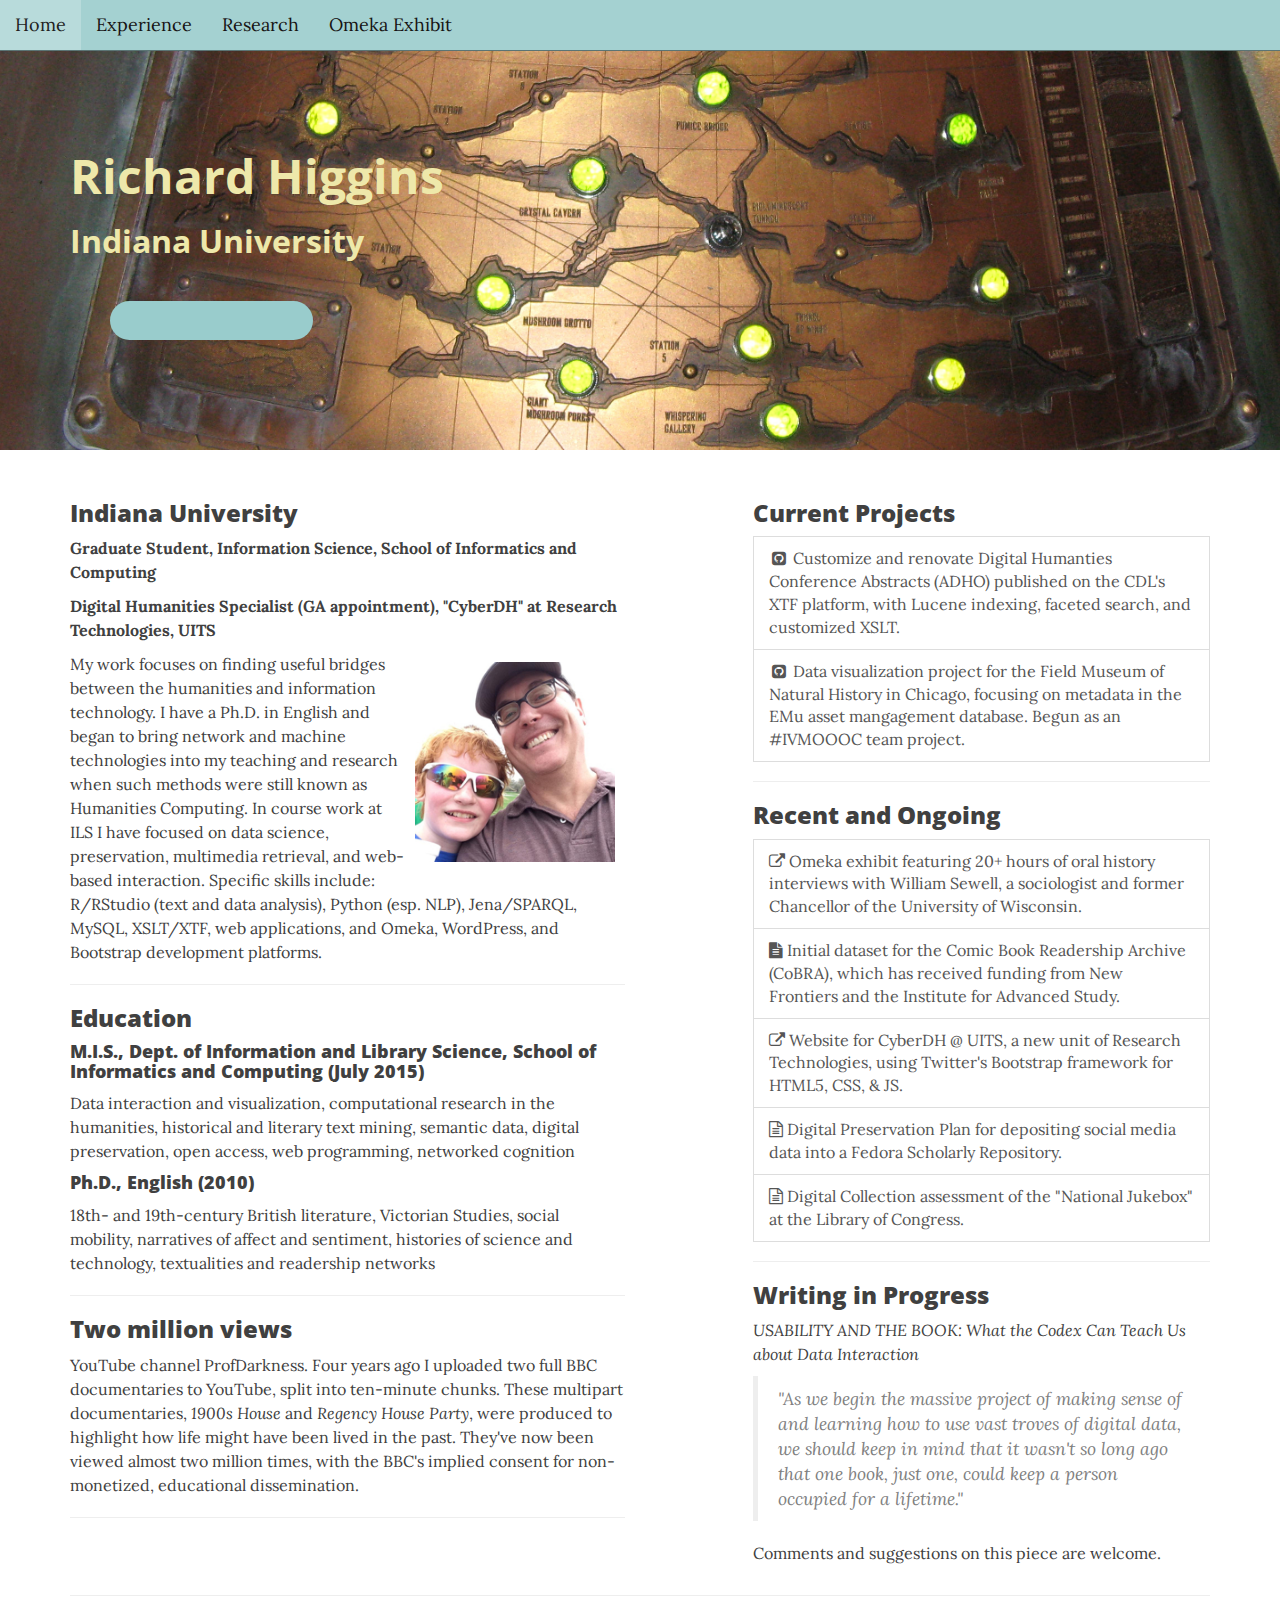
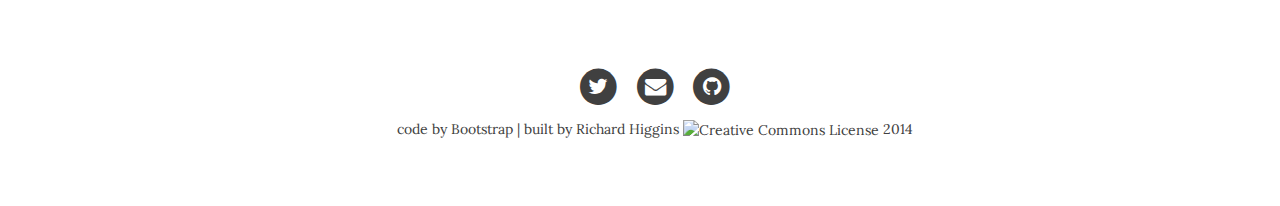
==== index.html @ de505c70 "commit" ====
<!DOCTYPE html>
<html lang="en">

<head>
<meta charset="utf-8">
<meta http-equiv="X-UA-Compatible" content="IE=edge">
<meta name="viewport" content="width=device-width, initial-scale=1">
<meta name="description" content="Data visualization and interaction, text analysis, curation, project management.">
    <meta name="author" content="Richard Higgins, Ph.D.">
    <link rel="shortcut icon" href="img/favicon.ico" type="image/x-icon" />

    <title>Richard Higgins, Ph.D.</title>

<!-- Bootstrap CSS -->
<link href="css/bootstrap.css" rel="stylesheet">

<!-- Custom CSS -->
<link href="css/custom.css" rel="stylesheet">


<!-- Custom Fonts -->
<link href="http://maxcdn.bootstrapcdn.com/font-awesome/4.1.0/css/font-awesome.min.css"
rel="stylesheet" type="text/css">

<link href='http://fonts.googleapis.com/css?family=Lora:400,700,400italic,700italic'
rel='stylesheet' type='text/css'>

<link
href='http://fonts.googleapis.com/css?family=Open+Sans:300italic,400italic,600italic,
700italic,800italic,400,300,600,700,800' rel='stylesheet' type='text/css'>


<!-- HTML5 Shim and Respond.js IE8 support of HTML5 elements and media queries -->
<!-- WARNING: Respond.js doesn't work if you view the page via file:// -->
<!--[if lt IE 9]>
<script src="https://oss.maxcdn.com/libs/html5shiv/3.7.0/html5shiv.js"></script>
<script src="https://oss.maxcdn.com/libs/respond.js/1.4.2/respond.min.js"></script>
<![endif]-->
</head>

<body>
<!-- Navigation -->
<nav id="autocollapse" class="navbar navbar-default navbar-center navbar-fixed-top"" role="navigation">
  <!-- Brand and toggle get grouped for better mobile display -->
  <div class="navbar-header">
    <button type="button" class="navbar-toggle" data-toggle="collapse" data-target="#bs-example-navbar-collapse-1">
      <span class="sr-only">Toggle navigation</span>
      <span class="icon-bar"></span>
      <span class="icon-bar"></span>
      <span class="icon-bar"></span>
    </button>
  </div>

  <!-- Collect the nav links, forms, and other content for toggling -->
  <div class="collapse navbar-collapse" id="bs-example-navbar-collapse-1">
    <ul class="nav navbar-nav">
    <li class="active"><a href="index.html">Home</a></li>
<!--    <li><a href="projects.html">Projects</a></li> 
    <li><a href="skills.html">Skills</a></li> -->
    <li><a href="experience.html">Experience</a></li>
    <li><a href="research.html">Research</a></li>
    <li><a href="http://rshiggins.net/omeka" target="_blank">Omeka Exhibit</a></li></ul>
  </div><!-- /.navbar-collapse -->
</nav>

<!-- Page Header --> 
<div class="jumbotron">
	<div class="container">
        <h1>Richard Higgins</h1>
        <h2>Indiana University</h2>  
  <p><a class="btn-primary btn-primary btn-xs" href="Higgins_CV.pdf" role="button">Curriculum Vitae &raquo;</a></p>    
</div>
</div>

<!-- Main content -->
<div class="container">
<div class="row">
<div class="col-lg-6 col-md-7">
<h3>Indiana University</h3>
<p><strong>Graduate Student, Information Science, School of Informatics and Computing</p><p>Digital Humanities Specialist (GA appointment), "CyberDH" at Research Technologies, UITS</strong></p>
  <div class="visible-lg-block visible-md-block">
<img src="images/me-child-220.jpg" width="220" height="220" padding="5px" alt="self portrait" class="img-rounded pull-right">
</div>
<p>My work focuses on finding useful bridges between the humanities and information technology. I have a Ph.D. in English and began to bring network and machine technologies into my teaching and research when such methods were still known as Humanities Computing. In course work at ILS I have focused on data science, preservation, multimedia retrieval, and web-based interaction. Specific skills include: R/RStudio (text and data analysis), Python (esp. NLP), Jena/SPARQL, MySQL, XSLT/XTF, web applications, and Omeka, WordPress, and Bootstrap development platforms.</p>
<hr>

<h3>Education</h3>
 <h4>M.I.S., <a href="http://www.ils.indiana.edu" target="_blank">Dept. of Information and Library Science,</a> <a href="http://www.soic.indiana.edu" target="_blank">School of Informatics and Computing</a> (July 2015)</h4><p>Data interaction and visualization, computational research in the humanities, historical and literary text mining, semantic data, digital preservation, open access, web programming, networked cognition</p>
<h4><a href="http://www.indiana.edu/~engweb" target="_blank">Ph.D., English (2010)</a></h4>
<p>18th- and 19th-century British literature,<a href="http://www.indiana.edu/~victstu/" target="_blank"> Victorian Studies</a>, social mobility, narratives of affect and sentiment, histories of science and technology, textualities and readership networks</p>
<hr>
<h3><a href="https://www.youtube.com/user/affectiveideologeme/" target="_blank">Two million views</a></h3>
<p>YouTube channel ProfDarkness. Four years ago I uploaded two full BBC documentaries to YouTube, split into ten-minute chunks. These multipart documentaries, <em>1900s House</em> and <em>Regency House Party</em>, were produced to highlight how life might have been lived in the past. They've now been viewed almost two million times, with the BBC's implied consent for non-monetized, educational dissemination.</p> 
<hr>
</div>

<div class="col-lg-5 col-lg-offset-1 col-md-4 col-md-offset-1">
<h3>Current Projects</h3> 
<a class="list-group-item" href="https://github.com/rshiggin/DH-Abstracts" target="_blank"><i class="fa fa-github-square fa-fw"></i> Customize and renovate Digital Humanties Conference Abstracts (ADHO) published on the CDL's XTF platform, with Lucene indexing, faceted search, and customized XSLT.</a>
<a class="list-group-item" href="https://github.com/rshiggin/IVMOOC2015-FMNH" target="_blank"><i class="fa fa-github-square fa-fw"></i> Data visualization project for the Field Museum of Natural History in Chicago, focusing on metadata in the EMu asset mangagement database. Begun as an #IVMOOOC team project.</a>

<hr>
<h3>Recent and Ongoing</h3>
<a class="list-group-item" href="/omeka" target="_blank"><i class="fa fa-external-link"></i>  Omeka exhibit featuring 20+ hours of oral history interviews with William Sewell, a sociologist and former Chancellor of the University of Wisconsin.</a>
<a class="list-group-item" href="http://www.idsnews.com/article/2015/02/comic-book-readership-archive-awarded-two-iu-grants" target="_blank"><i class="fa fa-file-text"></i>  Initial dataset for the Comic Book Readership Archive (CoBRA), which has received funding from New Frontiers and the Institute for Advanced Study.</a>
<a class="list-group-item" href="http://www.indiana.edu/~cyberdh" target="_blank"><i class="fa fa-external-link"></i>  Website for CyberDH @ UITS, a new unit of Research Technologies, using Twitter's Bootstrap framework for HTML5, CSS, & JS.
<a class="list-group-item" href="DataCurationPlan.pdf"><i class="fa fa-file-text-o"></i>  Digital Preservation Plan for depositing social media data into a Fedora Scholarly Repository.</a>
<a class="list-group-item" href="http://www.rshiggins.net/Z652/DLReview.html" target="_blank"><i class="fa fa-file-text-o"></i>  Digital Collection assessment of the "National Jukebox" at the Library of Congress.</a>

<hr>
  
<h3><a href="Higgins_Usability_Book.pdf" target="_blank">Writing in Progress</a></h3>
  <p><i>USABILITY AND THE BOOK: What the Codex Can Teach Us about Data Interaction
<blockquote>"As we begin the massive project of making sense of and learning how to use vast troves of digital data, we should keep in mind that it wasn't so long ago that one book, just one, could keep a person occupied for a lifetime."</i></blockquote></p>
  <p><a href="Higgins_Usability_Book.pdf" target="_blank">Comments and suggestions on this piece are welcome.</a></p>
</div>

</div>
<hr>
 
<!-- Footer -->
<footer>
  <div class="container">
    <div class="row">
      <div class="col-lg-8 col-lg-offset-2 col-md-10 col-md-offset-1">
        <ul class="list-inline text-center">
          <li><a href="https://twitter.com/richardshiggins" target="_blank"><span class="fa-stack fa-lg">
          <i class="fa fa-circle fa-stack-2x"></i>
          <i class="fa fa-twitter fa-stack-1x fa-inverse"></i>
          </span></a>
          </li>

          <li><a href="mailto:rshiggin@indiana.edu"><span class="fa-stack fa-lg">
          <i class="fa fa-circle fa-stack-2x"></i>
          <i class="fa fa-envelope fa-stack-1x fa-inverse"></i>
          </span></a>
          </li>

          <li><a href="https://github.com/rshiggin/" target="_blank"><span class="fa-stack fa-lg">
          <i class="fa fa-circle fa-stack-2x"></i>
          <i class="fa fa-github fa-stack-1x fa-inverse"></i>
          </span></a>
          </li>
        </ul>

    <p class="copyright">code by <a href="http://getbootstrap.com">Bootstrap</a> | built by <a href="mailto:rshiggin@indiana.edu">Richard Higgins</a> <a rel="license" href="http://creativecommons.org/licenses/by-nc-sa/4.0/"><img alt="Creative Commons License" style="border-width:0" src="https://i.creativecommons.org/l/by-nc-sa/4.0/80x15.png"/></a> 2014</p> 
    </div>
  </div>
</div>
</footer>


<!-- Banner image CC license http://www.flickr.com/photos/davecobb/2077221489 -->

<!-- The MIT License (MIT) Copyright (c) 2014 <designed by Richard Higgins/code by Bootstrap> -->

<!-- Bootstrap core JavaScript
================================================== -->

<!-- jQuery Version 1.11.0 -->
<script src="js/jquery.js"></script>

<!-- Custom Theme JavaScript -->
<script src="js/custom.js"></script>

<!-- Bootstrap Core JavaScript -->
<script src="js/bootstrap.js"></script>

<!-- Start of StatCounter Code for Default Guide -->
<script type="text/javascript">
var sc_project=10419536; 
var sc_invisible=1; 
var sc_security="8c7a8be5"; 
var scJsHost = (("https:" == document.location.protocol) ?
"https://secure." : "http://www.");
document.write("<sc"+"ript type='text/javascript' src='" +
scJsHost+
"statcounter.com/counter/counter.js'></"+"script>");
</script>
<noscript><div class="statcounter"><a title="web analytics"
href="http://statcounter.com/" target="_blank"><img
class="statcounter"
src="http://c.statcounter.com/10419536/0/8c7a8be5/1/"
alt="web analytics"></a></div></noscript>
<!-- End of StatCounter Code for Default Guide -->

  </body>
</html>
---- css/custom.css ----
body {
  font-family: 'Lora', 'Times New Roman', serif;
  font-size: 16px;
  color: #404040;
}
p {
  line-height: 1.5;
  margin: 10px 0;
}
p a {
  text-decoration: auto;
}
h1,
h2,
h3,
h4,
h5,
h6 {
  font-family: 'Open Sans', 'Helvetica Neue', Helvetica, Arial, sans-serif;
  font-weight: 800;
}
a {
  color: #404040;
}
a:hover,
a:focus {
  color: #0085a1;
}
a img:hover,
a img:focus {
  cursor: zoom-in;
}
blockquote {
  color: #808080;
  font-style: italic;
}
hr.small {
  max-width: 100px;
  margin: 15px auto;
  border-width: 4px;
  border-color: white;
}

.navbar-custom {
  position: absolute;
  top: 0;
  left: 0;
  width: 100%;
  z-index: 3;
  font-family: 'Open Sans', 'Helvetica Neue', Helvetica, Arial, sans-serif;
}
.navbar-custom .navbar-brand {
  font-weight: 800;
}
.navbar-custom .nav li a {
  text-transform: uppercase;
  font-size: 12px;
  font-weight: 800;
  letter-spacing: 1px;
}
@media only screen and (min-width: 768px) {
  .navbar-custom {
    background: transparent;
    border-bottom: 1px solid transparent;
  }
  .navbar-custom .navbar-brand {
    color: white;
    padding: 20px;
  }
  .navbar-custom .navbar-brand:hover,
  .navbar-custom .navbar-brand:focus {
    color: rgba(255, 255, 255, 0.8);
  }
  .navbar-custom .nav li a {
    color: white;
    padding: 20px;
  }
  .navbar-custom .nav li a:hover,
  .navbar-custom .nav li a:focus {
    color: rgba(255, 255, 255, 0.8);
  }
}
@media only screen and (min-width: 1170px) {
  .navbar-custom {
    -webkit-transition: background-color 0.3s;
    -moz-transition: background-color 0.3s;
    transition: background-color 0.3s;
    /* Force Hardware Acceleration in WebKit */
    -webkit-transform: translate3d(0, 0, 0);
    -moz-transform: translate3d(0, 0, 0);
    -ms-transform: translate3d(0, 0, 0);
    -o-transform: translate3d(0, 0, 0);
    transform: translate3d(0, 0, 0);
    -webkit-backface-visibility: hidden;
    backface-visibility: hidden;
  }
  .navbar-custom.is-fixed {
    /* when the user scrolls down, we hide the header right above the viewport */
    position: fixed;
    top: -61px;
    background-color: rgba(255, 255, 255, 0.9);
    border-bottom: 1px solid #f2f2f2;
    -webkit-transition: -webkit-transform 0.3s;
    -moz-transition: -moz-transform 0.3s;
    transition: transform 0.3s;
  }
  .navbar-custom.is-fixed .navbar-brand {
    color: #404040;
  }
  .navbar-custom.is-fixed .navbar-brand:hover,
  .navbar-custom.is-fixed .navbar-brand:focus {
    color: #0085a1;
  }
  .navbar-custom.is-fixed .nav li a {
    color: #404040;
  }
  .navbar-custom.is-fixed .nav li a:hover,
  .navbar-custom.is-fixed .nav li a:focus {
    color: #0085a1;
  }
  .navbar-custom.is-visible {
    /* if the user changes the scrolling direction, we show the header */
    -webkit-transform: translate3d(0, 100%, 0);
    -moz-transform: translate3d(0, 100%, 0);
    -ms-transform: translate3d(0, 100%, 0);
    -o-transform: translate3d(0, 100%, 0);
    transform: translate3d(0, 100%, 0);
  }
}
.jumbotron {
  min-height: 400px;
  margin-top: 50px;
  margin-bottom: 30px;
  background-image: url(../img/nemo1.jpg);
  background-position: 0% 25%;
  background-size: cover;
  background-repeat: no-repeat;
}
.jumbotron h1 {
  color: #eee8aa;
  font-size: 48px;
  font-weight: bold;
}
.jumbotron h2 {
  color: #eee8aa;
  font-size: 32px;
  font-weight: bold;
  padding-bottom: 40px;
}
.intro-header {
  background-color: #808080;
  background: no-repeat center center;
  background-attachment: scroll;
  -webkit-background-size: cover;
  -moz-background-size: cover;
  background-size: cover;
  -o-background-size: cover;
  margin-bottom: 50px;
}
.intro-header .site-heading,
.intro-header .post-heading,
.intro-header .page-heading {
  padding: 100px 0 50px;
  color: white;
}
@media only screen and (min-width: 768px) {
  .intro-header .site-heading,
  .intro-header .post-heading,
  .intro-header .page-heading {
    padding: 150px 0;
  }
}
.intro-header .site-heading,
.intro-header .page-heading {
  text-align: center;
}
.intro-header .site-heading h1,
.intro-header .page-heading h1 {
  margin-top: 0;
  font-size: 50px;
}
.intro-header .site-heading .subheading,
.intro-header .page-heading .subheading {
  font-size: 24px;
  line-height: 1.1,
			display: block;
  font-family: 'Open Sans', 'Helvetica Neue', Helvetica, Arial, sans-serif;
  font-weight: 300;
  margin: 10px 0 0;
}
@media only screen and (min-width: 768px) {
  .intro-header .site-heading h1,
  .intro-header .page-heading h1 {
    font-size: 80px;
  }
}
.intro-header .post-heading h1 {
  font-size: 35px;
}
.intro-header .post-heading .subheading,
.intro-header .post-heading .meta {
  line-height: 1.1;
  display: block;
}
.intro-header .post-heading .subheading {
  font-family: 'Open Sans', 'Helvetica Neue', Helvetica, Arial, sans-serif;
  font-size: 24px;
  margin: 10px 0 30px;
  font-weight: 600;
}
.intro-header .post-heading .meta {
  font-family: 'Lora', 'Times New Roman', serif;
  font-style: italic;
  font-weight: 300;
  font-size: 20px;
}
.intro-header .post-heading .meta a {
  color: white;
}
@media only screen and (min-width: 768px) {
  .intro-header .post-heading h1 {
    font-size: 55px;
  }
  .intro-header .post-heading .subheading {
    font-size: 30px;
  }
}
.post-preview > a {
  color: #404040;
}
.post-preview > a:hover,
.post-preview > a:focus {
  text-decoration: none;
  color: #0085a1;
}
.post-preview > a > .post-title {
  font-size: 30px;
  margin-top: 30px;
  margin-bottom: 10px;
}
.post-preview > a > .post-subtitle {
  margin: 0;
  font-weight: 300;
  margin-bottom: 10px;
}
.post-preview > .post-meta {
  color: #808080;
  font-size: 18px;
  font-style: italic;
  margin-top: 0;
}
.post-preview > .post-meta > a {
  text-decoration: none;
  color: #404040;
}
.post-preview > .post-meta > a:hover,
.post-preview > .post-meta > a:focus {
  color: #0085a1;
  text-decoration: underline;
}
@media only screen and (min-width: 768px) {
  .post-preview > a > .post-title {
    font-size: 36px;
  }
}
.section-heading {
  font-size: 36px;
  margin-top: 60px;
  font-weight: 700;
}
.caption {
  text-align: center;
  font-size: 14px;
  padding: 10px;
  font-style: italic;
  margin: 0;
  display: block;
  border-bottom-right-radius: 5px;
  border-bottom-left-radius: 5px;
}
footer {
  padding: 50px 0 65px;
}
footer .list-inline {
  margin: 0;
  padding: 0;
}
footer .copyright {
  font-size: 14px;
  text-align: center;
  margin-bottom: 0;
}
.floating-label-form-group {
  font-size: 14px;
  position: relative;
  margin-bottom: 0;
  padding-bottom: 0.5em;
  border-bottom: 1px solid #eeeeee;
}
.floating-label-form-group input,
.floating-label-form-group textarea {
  z-index: 1;
  position: relative;
  padding-right: 0;
  padding-left: 0;
  border: none;
  border-radius: 0;
  font-size: 1.5em;
  background: none;
  box-shadow: none !important;
  resize: none;
}
.floating-label-form-group label {
  display: block;
  z-index: 0;
  position: relative;
  top: 2em;
  margin: 0;
  font-size: 0.85em;
  line-height: 1.764705882em;
  vertical-align: middle;
  vertical-align: baseline;
  opacity: 0;
  -webkit-transition: top 0.3s ease,opacity 0.3s ease;
  -moz-transition: top 0.3s ease,opacity 0.3s ease;
  -ms-transition: top 0.3s ease,opacity 0.3s ease;
  transition: top 0.3s ease,opacity 0.3s ease;
}
.floating-label-form-group::not(:first-child) {
  padding-left: 14px;
  border-left: 1px solid #eeeeee;
}
.floating-label-form-group-with-value label {
  top: 0;
  opacity: 1;
}
.floating-label-form-group-with-focus label {
  color: #0085a1;
}
form .row:first-child .floating-label-form-group {
  border-top: 1px solid #eeeeee;
}
.btn-primary {
  font-family: 'Open Sans', 'Helvetica Neue', Helvetica, Arial, sans-serif;
  text-transform: uppercase;
  color: #0000;
  margin-left: 40px;
  font-size: 14px;
  font-weight: 800;
  letter-spacing: 1px;
  padding: 10px 15px;
  background-color: #99CCCC;
  border-radius: 40px;
}
.btn-primary:hover,
.btn-primary:focus {
  background-color: #99CCCC;
  border: 1px solid #99CCCC;
  color: #00000;
}
.btn-primary .pager {
  margin: 20px 0 0;
}
.btn-primary .pager li > a,
.btn-primary .pager li > span {
  font-family: 'Open Sans', 'Helvetica Neue', Helvetica, Arial, sans-serif;
  text-transform: uppercase;
  font-size: 14px;
  font-weight: 800;
  letter-spacing: 1px;
  padding: 15px 25px;
  background-color: white;
  border-radius: 0;
}
.btn-primary .pager li > a:hover,
.btn-primary .pager li > a:focus {
  color: white;
  background-color: #0085a1;
  border: 1px solid #0085a1;
}
.btn-primary .pager .disabled > a,
.btn-primary .pager .disabled > a:hover,
.btn-primary .pager .disabled > a:focus,
.btn-primary .pager .disabled > span {
  color: #808080;
  background-color: #404040;
  cursor: not-allowed;
}
.btn-primary ::-moz-selection {
  color: white;
  text-shadow: none;
  background: #0085a1;
}
.btn-primary ::selection {
  color: white;
  text-shadow: none;
  background: #0085a1;
}
.btn-primary img::selection {
  color: white;
  background: transparent;
}
.btn-primary img::-moz-selection {
  color: white;
  background: transparent;
}
.btn-primary body {
  webkit-tap-highlight-color: #0085a1;
}
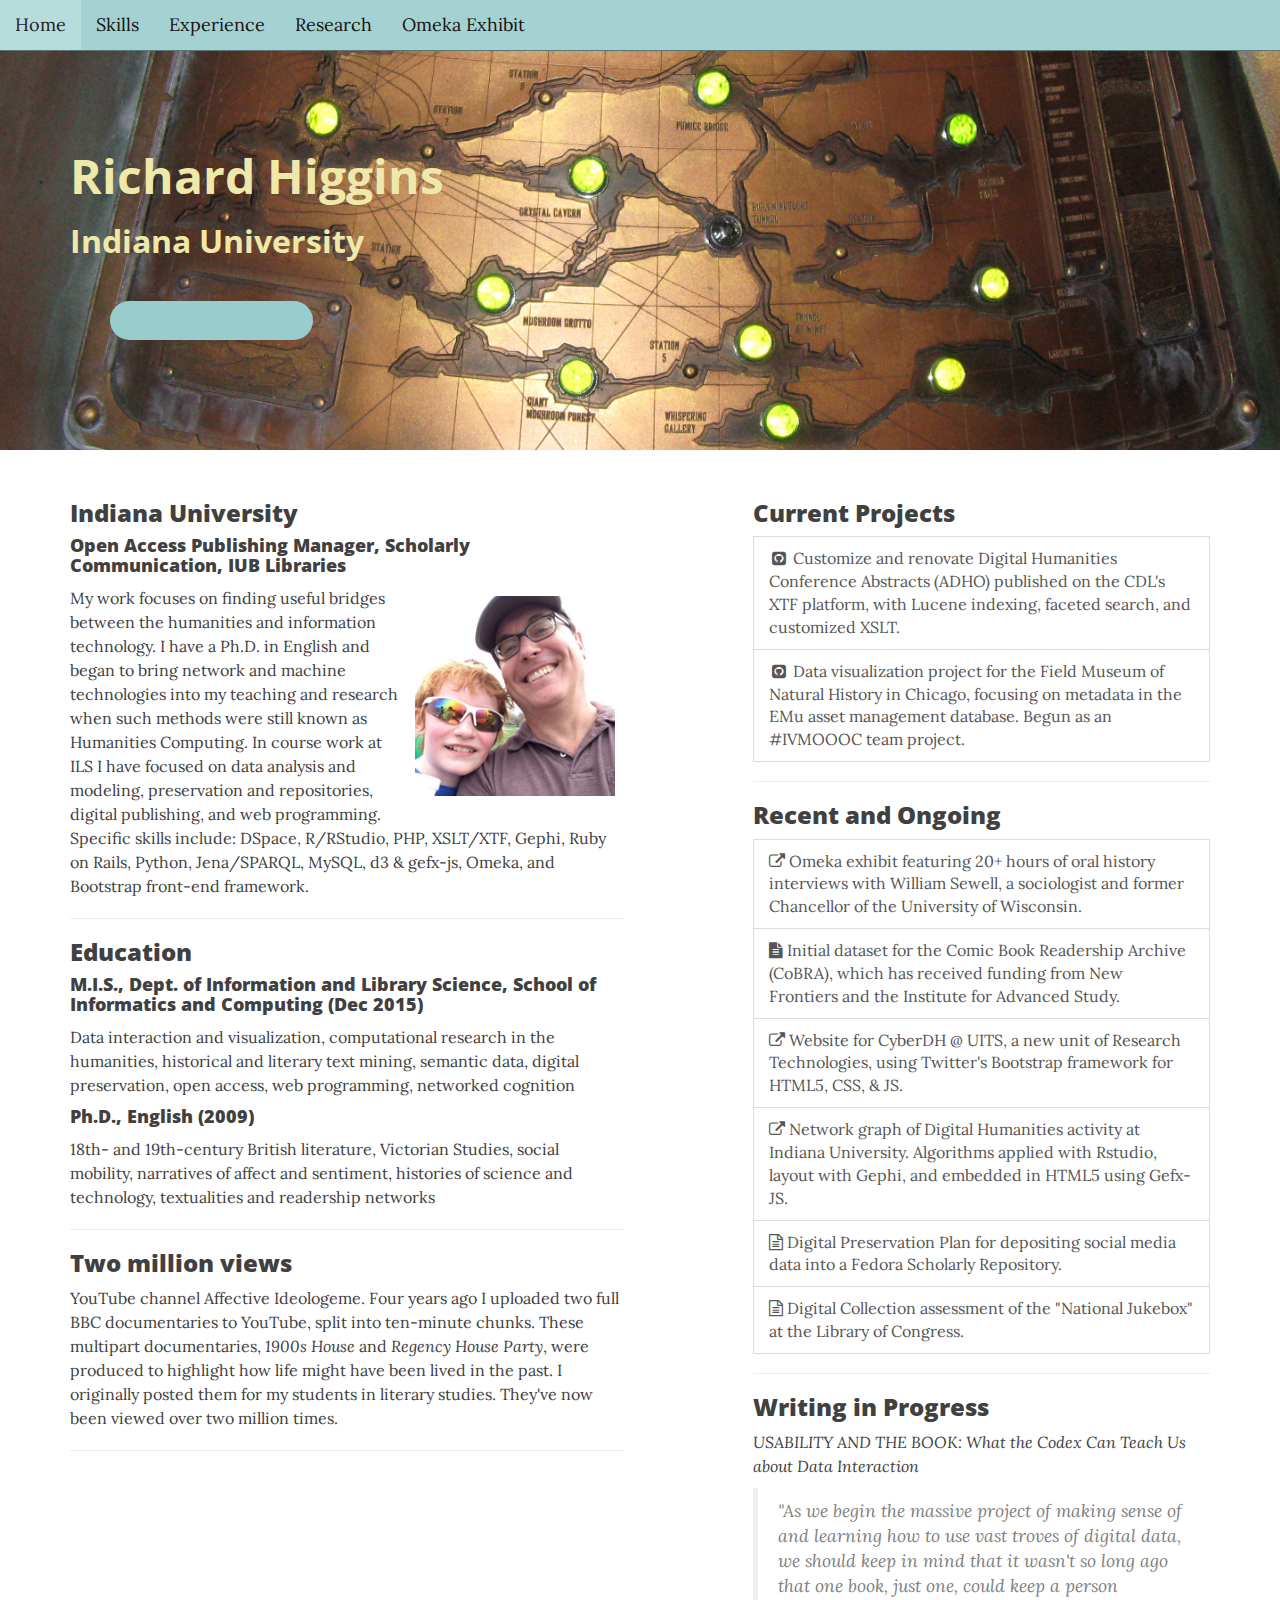
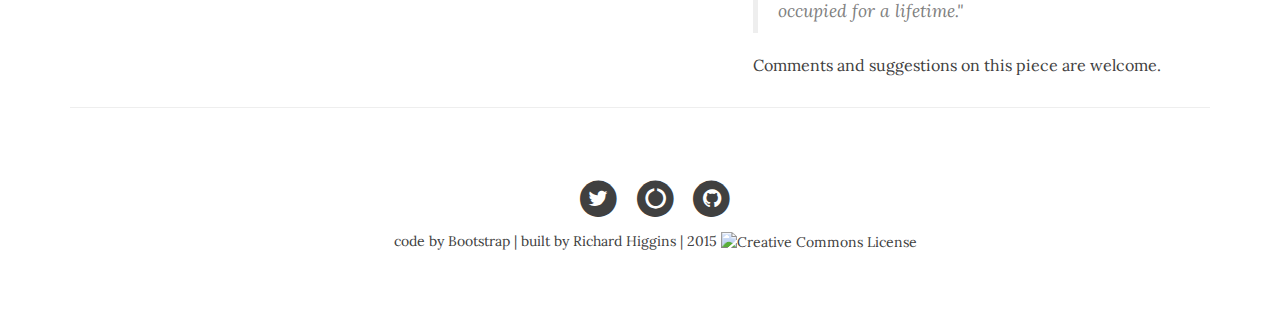
==== commit e90588a7: "update status/analytics" ====
--- a/index.html
+++ b/index.html
@@ -19,7 +19,7 @@
 
 
 <!-- Custom Fonts -->
-<link href="http://maxcdn.bootstrapcdn.com/font-awesome/4.1.0/css/font-awesome.min.css"
+<link href="//maxcdn.bootstrapcdn.com/font-awesome/4.3.0/css/font-awesome.min.css"
 rel="stylesheet" type="text/css">
 
 <link href='http://fonts.googleapis.com/css?family=Lora:400,700,400italic,700italic'
@@ -40,7 +40,7 @@
 
 <body>
 <!-- Navigation -->
-<nav id="autocollapse" class="navbar navbar-default navbar-center navbar-fixed-top"" role="navigation">
+<nav id="autocollapse" class="navbar navbar-default navbar-center navbar-fixed-top" role="navigation">
   <!-- Brand and toggle get grouped for better mobile display -->
   <div class="navbar-header">
     <button type="button" class="navbar-toggle" data-toggle="collapse" data-target="#bs-example-navbar-collapse-1">
@@ -48,6 +48,7 @@
       <span class="icon-bar"></span>
       <span class="icon-bar"></span>
       <span class="icon-bar"></span>
+	        <span class="icon-bar"></span>
     </button>
   </div>
 
@@ -55,8 +56,8 @@
   <div class="collapse navbar-collapse" id="bs-example-navbar-collapse-1">
     <ul class="nav navbar-nav">
     <li class="active"><a href="index.html">Home</a></li>
-<!--    <li><a href="projects.html">Projects</a></li> 
-    <li><a href="skills.html">Skills</a></li> -->
+<!--    <li><a href="projects.html">Projects</a></li> -->
+    <li><a href="skills.html">Skills</a></li>
     <li><a href="experience.html">Experience</a></li>
     <li><a href="research.html">Research</a></li>
     <li><a href="http://rshiggins.net/omeka" target="_blank">Omeka Exhibit</a></li></ul>
@@ -77,33 +78,34 @@
 <div class="row">
 <div class="col-lg-6 col-md-7">
 <h3>Indiana University</h3>
-<p><strong>Graduate Student, Information Science, School of Informatics and Computing</p><p>Digital Humanities Specialist (GA appointment), "CyberDH" at Research Technologies, UITS</strong></p>
+ <h4>Open Access Publishing Manager, <a href="https://libraries.indiana.edu/staff/scholarly-communication" target="_blank">Scholarly Communication</a>, IUB Libraries</h4>
   <div class="visible-lg-block visible-md-block">
 <img src="images/me-child-220.jpg" width="220" height="220" padding="5px" alt="self portrait" class="img-rounded pull-right">
 </div>
-<p>My work focuses on finding useful bridges between the humanities and information technology. I have a Ph.D. in English and began to bring network and machine technologies into my teaching and research when such methods were still known as Humanities Computing. In course work at ILS I have focused on data science, preservation, multimedia retrieval, and web-based interaction. Specific skills include: R/RStudio (text and data analysis), Python (esp. NLP), Jena/SPARQL, MySQL, XSLT/XTF, web applications, and Omeka, WordPress, and Bootstrap development platforms.</p>
+<p>My work focuses on finding useful bridges between the humanities and information technology. I have a Ph.D. in English and began to bring network and machine technologies into my teaching and research when such methods were still known as Humanities Computing. In course work at ILS I have focused on data analysis and modeling, preservation and repositories, digital publishing, and web programming. Specific skills include: DSpace, R/RStudio, PHP, XSLT/XTF, Gephi, Ruby on Rails, Python, Jena/SPARQL, MySQL, d3 & gefx-js, Omeka, and Bootstrap front-end framework.</p>
 <hr>
 
 <h3>Education</h3>
- <h4>M.I.S., <a href="http://www.ils.indiana.edu" target="_blank">Dept. of Information and Library Science,</a> <a href="http://www.soic.indiana.edu" target="_blank">School of Informatics and Computing</a> (July 2015)</h4><p>Data interaction and visualization, computational research in the humanities, historical and literary text mining, semantic data, digital preservation, open access, web programming, networked cognition</p>
-<h4><a href="http://www.indiana.edu/~engweb" target="_blank">Ph.D., English (2010)</a></h4>
+ <h4>M.I.S., <a href="http://www.ils.indiana.edu" target="_blank">Dept. of Information and Library Science,</a> <a href="http://www.soic.indiana.edu" target="_blank">School of Informatics and Computing</a> (Dec 2015)</h4><p>Data interaction and visualization, computational research in the humanities, historical and literary text mining, semantic data, digital preservation, open access, web programming, networked cognition</p>
+<h4><a href="http://www.indiana.edu/~engweb" target="_blank">Ph.D., English (2009)</a></h4>
 <p>18th- and 19th-century British literature,<a href="http://www.indiana.edu/~victstu/" target="_blank"> Victorian Studies</a>, social mobility, narratives of affect and sentiment, histories of science and technology, textualities and readership networks</p>
 <hr>
-<h3><a href="https://www.youtube.com/user/affectiveideologeme/" target="_blank">Two million views</a></h3>
-<p>YouTube channel ProfDarkness. Four years ago I uploaded two full BBC documentaries to YouTube, split into ten-minute chunks. These multipart documentaries, <em>1900s House</em> and <em>Regency House Party</em>, were produced to highlight how life might have been lived in the past. They've now been viewed almost two million times, with the BBC's implied consent for non-monetized, educational dissemination.</p> 
+<h3><a href="https://www.youtube.com/user/affectiveideologeme/about" target="_blank">Two million views</a></h3>
+<p>YouTube channel Affective Ideologeme. Four years ago I uploaded two full BBC documentaries to YouTube, split into ten-minute chunks. These multipart documentaries, <em>1900s House</em> and <em>Regency House Party</em>, were produced to highlight how life might have been lived in the past. I originally posted them for my students in literary studies. They've now been viewed over two million times.</p> 
 <hr>
 </div>
 
 <div class="col-lg-5 col-lg-offset-1 col-md-4 col-md-offset-1">
 <h3>Current Projects</h3> 
-<a class="list-group-item" href="https://github.com/rshiggin/DH-Abstracts" target="_blank"><i class="fa fa-github-square fa-fw"></i> Customize and renovate Digital Humanties Conference Abstracts (ADHO) published on the CDL's XTF platform, with Lucene indexing, faceted search, and customized XSLT.</a>
-<a class="list-group-item" href="https://github.com/rshiggin/IVMOOC2015-FMNH" target="_blank"><i class="fa fa-github-square fa-fw"></i> Data visualization project for the Field Museum of Natural History in Chicago, focusing on metadata in the EMu asset mangagement database. Begun as an #IVMOOOC team project.</a>
+<a class="list-group-item" href="https://github.com/rshiggin/DH-Abstracts" target="_blank"><i class="fa fa-github-square fa-fw"></i> Customize and renovate Digital Humanities Conference Abstracts (ADHO) published on the CDL's XTF platform, with Lucene indexing, faceted search, and customized XSLT.</a>
+<a class="list-group-item" href="https://github.com/rshiggin/IVMOOC2015-FMNH" target="_blank"><i class="fa fa-github-square fa-fw"></i> Data visualization project for the Field Museum of Natural History in Chicago, focusing on metadata in the EMu asset management database. Begun as an #IVMOOOC team project.</a>
 
 <hr>
 <h3>Recent and Ongoing</h3>
 <a class="list-group-item" href="/omeka" target="_blank"><i class="fa fa-external-link"></i>  Omeka exhibit featuring 20+ hours of oral history interviews with William Sewell, a sociologist and former Chancellor of the University of Wisconsin.</a>
-<a class="list-group-item" href="http://www.idsnews.com/article/2015/02/comic-book-readership-archive-awarded-two-iu-grants" target="_blank"><i class="fa fa-file-text"></i>  Initial dataset for the Comic Book Readership Archive (CoBRA), which has received funding from New Frontiers and the Institute for Advanced Study.</a>
-<a class="list-group-item" href="http://www.indiana.edu/~cyberdh" target="_blank"><i class="fa fa-external-link"></i>  Website for CyberDH @ UITS, a new unit of Research Technologies, using Twitter's Bootstrap framework for HTML5, CSS, & JS.
+<a class="list-group-item" href="http://dcl.ils.indiana.edu/cobra/" target="_blank"><i class="fa fa-file-text"></i>  Initial dataset for the Comic Book Readership Archive (CoBRA), which has received funding from New Frontiers and the Institute for Advanced Study.</a>
+<a class="list-group-item" href="http://www.indiana.edu/~cyberdh" target="_blank"><i class="fa fa-external-link"></i>  Website for CyberDH @ UITS, a new unit of Research Technologies, using Twitter's Bootstrap framework for HTML5, CSS, & JS.</a>
+<a class="list-group-item" href="gefx-tutorial.html" target="_blank"><i class="fa fa-external-link"></i>  Network graph of Digital Humanities activity at Indiana University. Algorithms applied with Rstudio, layout with Gephi, and embedded in HTML5 using Gefx-JS.</a>
 <a class="list-group-item" href="DataCurationPlan.pdf"><i class="fa fa-file-text-o"></i>  Digital Preservation Plan for depositing social media data into a Fedora Scholarly Repository.</a>
 <a class="list-group-item" href="http://www.rshiggins.net/Z652/DLReview.html" target="_blank"><i class="fa fa-file-text-o"></i>  Digital Collection assessment of the "National Jukebox" at the Library of Congress.</a>
 
@@ -130,9 +132,9 @@
           </span></a>
           </li>
 
-          <li><a href="mailto:rshiggin@indiana.edu"><span class="fa-stack fa-lg">
+          <li><a href="http://orcid.org/0000-0002-4095-2781"><span class="fa-stack fa-lg">
           <i class="fa fa-circle fa-stack-2x"></i>
-          <i class="fa fa-envelope fa-stack-1x fa-inverse"></i>
+          <i class="fa fa-circle-o-notch fa-stack-1x fa-inverse"></i>
           </span></a>
           </li>
 
@@ -143,7 +145,7 @@
           </li>
         </ul>
 
-    <p class="copyright">code by <a href="http://getbootstrap.com">Bootstrap</a> | built by <a href="mailto:rshiggin@indiana.edu">Richard Higgins</a> <a rel="license" href="http://creativecommons.org/licenses/by-nc-sa/4.0/"><img alt="Creative Commons License" style="border-width:0" src="https://i.creativecommons.org/l/by-nc-sa/4.0/80x15.png"/></a> 2014</p> 
+    <p class="copyright">code by <a href="http://getbootstrap.com">Bootstrap</a> | built by <a href="mailto:rshiggin@indiana.edu">Richard Higgins</a> | 2015 <a rel="license" href="http://creativecommons.org/licenses/by-nc-sa/4.0/"><img alt="Creative Commons License" style="border-width:0" src="https://i.creativecommons.org/l/by-nc-sa/4.0/80x15.png"/></a></p> 
     </div>
   </div>
 </div>
@@ -152,7 +154,7 @@
 
 <!-- Banner image CC license http://www.flickr.com/photos/davecobb/2077221489 -->
 
-<!-- The MIT License (MIT) Copyright (c) 2014 <designed by Richard Higgins/code by Bootstrap> -->
+<!-- The MIT License (MIT) Copyright (c) 2015 <designed by Richard Higgins/code by Bootstrap> -->
 
 <!-- Bootstrap core JavaScript
 ================================================== -->
@@ -168,21 +170,21 @@
 
 <!-- Start of StatCounter Code for Default Guide -->
 <script type="text/javascript">
-var sc_project=10419536; 
+var sc_project=9057825; 
 var sc_invisible=1; 
-var sc_security="8c7a8be5"; 
+var sc_security="f21579e2"; 
 var scJsHost = (("https:" == document.location.protocol) ?
 "https://secure." : "http://www.");
 document.write("<sc"+"ript type='text/javascript' src='" +
 scJsHost+
 "statcounter.com/counter/counter.js'></"+"script>");
 </script>
-<noscript><div class="statcounter"><a title="web analytics"
-href="http://statcounter.com/" target="_blank"><img
-class="statcounter"
-src="http://c.statcounter.com/10419536/0/8c7a8be5/1/"
-alt="web analytics"></a></div></noscript>
-<!-- End of StatCounter Code for Default Guide -->
+<noscript><div class="statcounter"><a title="shopify site
+analytics" href="http://statcounter.com/shopify/"
+target="_blank"><img class="statcounter"
+src="http://c.statcounter.com/9057825/0/f21579e2/1/"
+alt="shopify site analytics"></a></div></noscript>
+<!-- End of StatCounter Code for Default Guide -->  
 
   </body>
 </html>
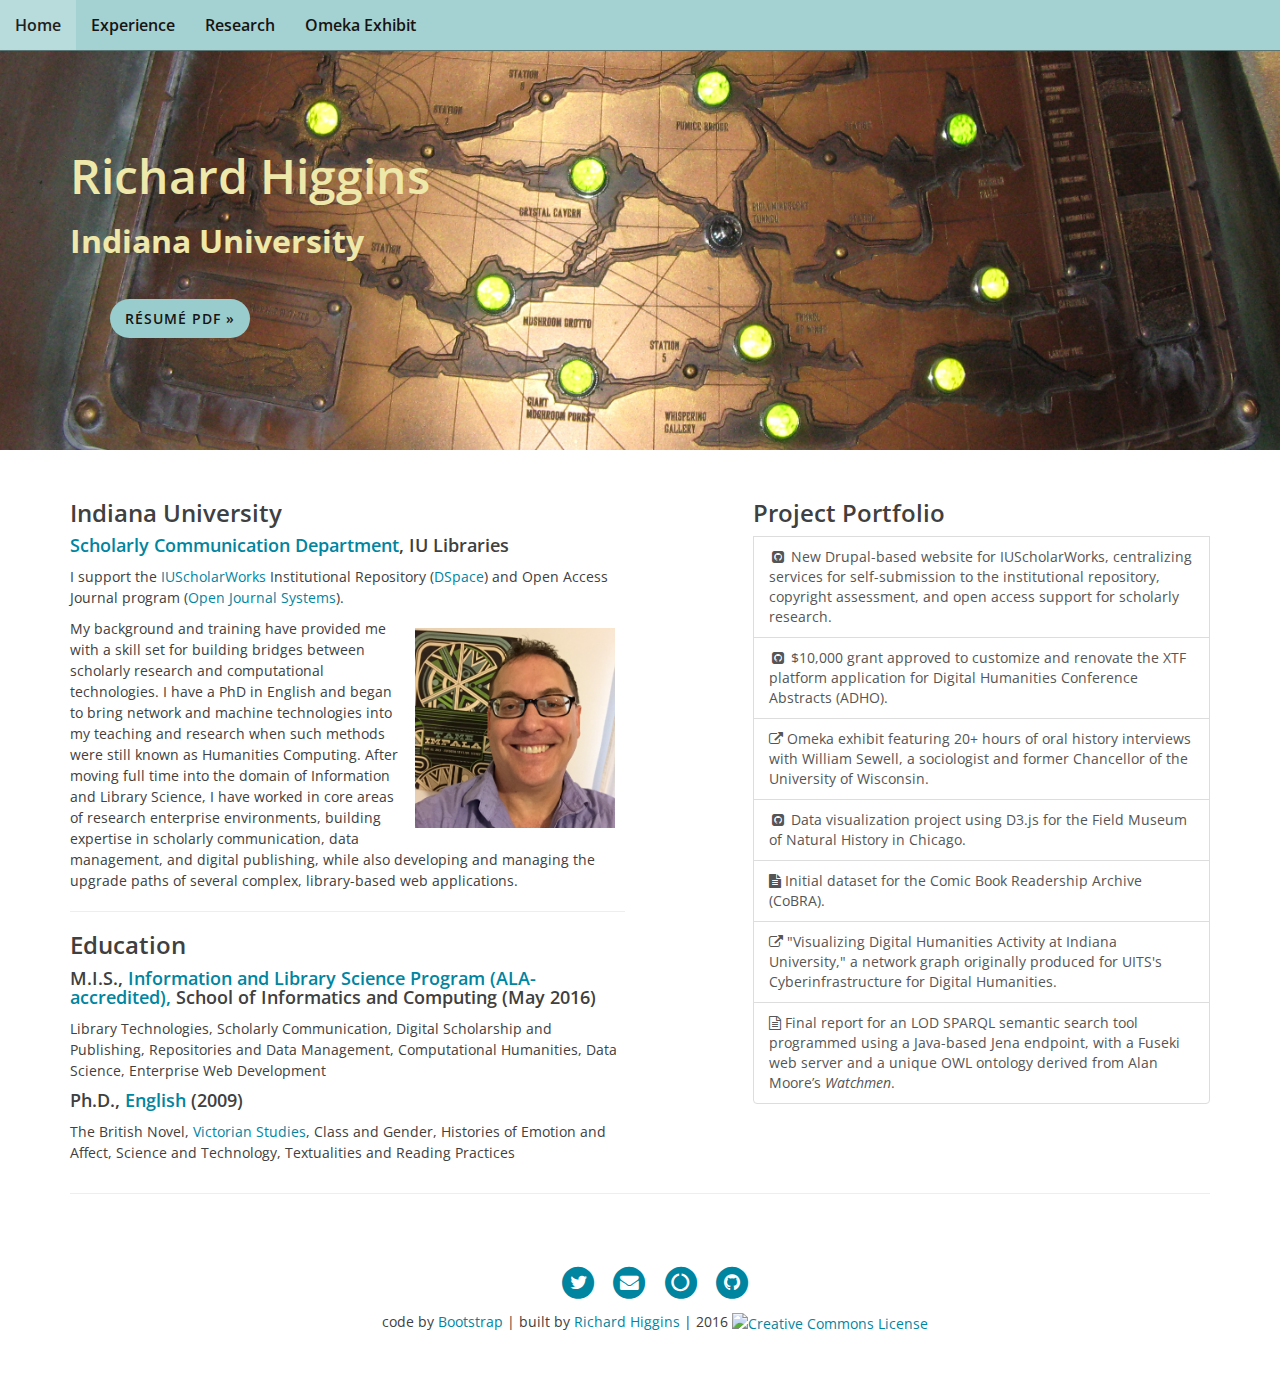
==== commit 8323592c: "new sans font look and content clean-up" ====
--- a/index.html
+++ b/index.html
@@ -1,33 +1,30 @@
-<!DOCTYPE html>
-<html lang="en">
+<!DOCTYPE html PUBLIC "-//W3C//DTD XHTML 1.0 Transitional//EN"
+"http://www.w3.org/TR/xhtml1/DTD/xhtml1-transitional.dtd">
+
+<html xmlns="http://www.w3.org/1999/xhtml">
 
 <head>
 <meta charset="utf-8">
 <meta http-equiv="X-UA-Compatible" content="IE=edge">
 <meta name="viewport" content="width=device-width, initial-scale=1">
-<meta name="description" content="Data visualization and interaction, text analysis, curation, project management.">
-    <meta name="author" content="Richard Higgins, Ph.D.">
-    <link rel="shortcut icon" href="img/favicon.ico" type="image/x-icon" />
+<meta name="description" content="Research Libraries, Data Management, Scholarly Communication, repositories, systems analysis, visualization and interaction, web applications">
+    <meta name="author" content="Richard Higgins, M.I.S., Ph.D.">
+    <link rel="shortcut icon" href="img/favicon.ico" type="image/x-icon" >
 
-    <title>Richard Higgins, Ph.D.</title>
+    <title>Richard Higgins, M.I.S., Ph.D.</title>
 
 <!-- Bootstrap CSS -->
 <link href="css/bootstrap.css" rel="stylesheet">
 
 <!-- Custom CSS -->
-<link href="css/custom.css" rel="stylesheet">
+<link href="css/custom.css" rel="stylesheet"> 
 
 
 <!-- Custom Fonts -->
 <link href="//maxcdn.bootstrapcdn.com/font-awesome/4.3.0/css/font-awesome.min.css"
-rel="stylesheet" type="text/css">
+rel="stylesheet" type="text/css" >
 
-<link href='http://fonts.googleapis.com/css?family=Lora:400,700,400italic,700italic'
-rel='stylesheet' type='text/css'>
-
-<link
-href='http://fonts.googleapis.com/css?family=Open+Sans:300italic,400italic,600italic,
-700italic,800italic,400,300,600,700,800' rel='stylesheet' type='text/css'>
+<link href='https://fonts.googleapis.com/css?family=Open+Sans' rel='stylesheet' type='text/css'>
 
 
 <!-- HTML5 Shim and Respond.js IE8 support of HTML5 elements and media queries -->
@@ -45,7 +42,7 @@
   <div class="navbar-header">
     <button type="button" class="navbar-toggle" data-toggle="collapse" data-target="#bs-example-navbar-collapse-1">
       <span class="sr-only">Toggle navigation</span>
-      <span class="icon-bar"></span>
+  <!--    <span class="icon-bar"></span> -->
       <span class="icon-bar"></span>
       <span class="icon-bar"></span>
 	        <span class="icon-bar"></span>
@@ -57,7 +54,7 @@
     <ul class="nav navbar-nav">
     <li class="active"><a href="index.html">Home</a></li>
 <!--    <li><a href="projects.html">Projects</a></li> -->
-    <li><a href="skills.html">Skills</a></li>
+<!--    <li><a href="skills.html">Skills</a></li> -->
     <li><a href="experience.html">Experience</a></li>
     <li><a href="research.html">Research</a></li>
     <li><a href="http://rshiggins.net/omeka" target="_blank">Omeka Exhibit</a></li></ul>
@@ -69,7 +66,7 @@
 	<div class="container">
         <h1>Richard Higgins</h1>
         <h2>Indiana University</h2>  
-  <p><a class="btn-primary btn-primary btn-xs" href="Higgins_CV.pdf" role="button">Curriculum Vitae &raquo;</a></p>    
+  <p><a class="btn-primary btn-primary btn-xs" href="Higgins_CV.pdf" role="button">Résumé PDF &raquo;</a></p>    
 </div>
 </div>
 
@@ -78,46 +75,32 @@
 <div class="row">
 <div class="col-lg-6 col-md-7">
 <h3>Indiana University</h3>
- <h4>Open Access Publishing Manager, <a href="https://libraries.indiana.edu/staff/scholarly-communication" target="_blank">Scholarly Communication</a>, IUB Libraries</h4>
+ <h4><a href="https://libraries.indiana.edu/staff/scholarly-communication" target="_blank">Scholarly Communication Department</a>, IU Libraries</h4> <p>I support the <a href="https://scholarworks.iu.edu" target="_blank">IUScholarWorks</a> Institutional Repository (<a href="http://duraspace.org/about_dspace" target="_blank">DSpace</a>) and Open Access Journal program (<a href="https://pkp.sfu.ca/ojs/" target="_blank">Open Journal Systems</a>).</p>
   <div class="visible-lg-block visible-md-block">
-<img src="images/me-child-220.jpg" width="220" height="220" padding="5px" alt="self portrait" class="img-rounded pull-right">
+<img src="images/richard_square.jpg" width="220" height="220" padding="5px" alt="self portrait" class="img-rounded pull-right">
 </div>
-<p>My work focuses on finding useful bridges between the humanities and information technology. I have a Ph.D. in English and began to bring network and machine technologies into my teaching and research when such methods were still known as Humanities Computing. In course work at ILS I have focused on data analysis and modeling, preservation and repositories, digital publishing, and web programming. Specific skills include: DSpace, R/RStudio, PHP, XSLT/XTF, Gephi, Ruby on Rails, Python, Jena/SPARQL, MySQL, d3 & gefx-js, Omeka, and Bootstrap front-end framework.</p>
+<p>My background and training have provided me with a skill set for building bridges between scholarly research and computational technologies. I have a PhD in English and began to bring network and machine technologies into my teaching and research when such methods were still known as Humanities Computing. After moving full time into the domain of Information and Library Science, I have worked in core areas of research enterprise environments, building expertise in scholarly communication, data management, and digital publishing, while also developing and managing the upgrade paths of several complex, library-based web applications.</p>
+
 <hr>
-
 <h3>Education</h3>
- <h4>M.I.S., <a href="http://www.ils.indiana.edu" target="_blank">Dept. of Information and Library Science,</a> <a href="http://www.soic.indiana.edu" target="_blank">School of Informatics and Computing</a> (Dec 2015)</h4><p>Data interaction and visualization, computational research in the humanities, historical and literary text mining, semantic data, digital preservation, open access, web programming, networked cognition</p>
-<h4><a href="http://www.indiana.edu/~engweb" target="_blank">Ph.D., English (2009)</a></h4>
-<p>18th- and 19th-century British literature,<a href="http://www.indiana.edu/~victstu/" target="_blank"> Victorian Studies</a>, social mobility, narratives of affect and sentiment, histories of science and technology, textualities and readership networks</p>
-<hr>
-<h3><a href="https://www.youtube.com/user/affectiveideologeme/about" target="_blank">Two million views</a></h3>
-<p>YouTube channel Affective Ideologeme. Four years ago I uploaded two full BBC documentaries to YouTube, split into ten-minute chunks. These multipart documentaries, <em>1900s House</em> and <em>Regency House Party</em>, were produced to highlight how life might have been lived in the past. I originally posted them for my students in literary studies. They've now been viewed over two million times.</p> 
-<hr>
+ <h4>M.I.S., <a href="http://www.ils.indiana.edu" target="_blank">Information and Library Science Program (ALA-accredited),</a> School of Informatics and Computing (May 2016)</h4><p>Library Technologies, Scholarly Communication, Digital Scholarship and Publishing, Repositories and Data Management, Computational Humanities, Data Science, Enterprise Web Development</p>
+<h4>Ph.D., <a href="http://www.indiana.edu/~engweb" target="_blank">English</a> (2009)</h4>
+<p>The British Novel,<a href="http://www.indiana.edu/~victstu/" target="_blank"> Victorian Studies</a>, Class and Gender, Histories of Emotion and Affect, Science and Technology, Textualities and Reading Practices</p>
 </div>
 
 <div class="col-lg-5 col-lg-offset-1 col-md-4 col-md-offset-1">
-<h3>Current Projects</h3> 
-<a class="list-group-item" href="https://github.com/rshiggin/DH-Abstracts" target="_blank"><i class="fa fa-github-square fa-fw"></i> Customize and renovate Digital Humanities Conference Abstracts (ADHO) published on the CDL's XTF platform, with Lucene indexing, faceted search, and customized XSLT.</a>
-<a class="list-group-item" href="https://github.com/rshiggin/IVMOOC2015-FMNH" target="_blank"><i class="fa fa-github-square fa-fw"></i> Data visualization project for the Field Museum of Natural History in Chicago, focusing on metadata in the EMu asset management database. Begun as an #IVMOOOC team project.</a>
+<h3>Project Portfolio</h3> 
+<a class="list-group-item" href="https://scholarworks.iu.edu" target="_blank"><i class="fa fa-github-square fa-fw"></i>  New Drupal-based website for IUScholarWorks, centralizing services for self-submission to the institutional repository, copyright assessment, and open access support for scholarly research.</a>
+<a class="list-group-item" href="https://github.com/rshiggin/DH-Abstracts" target="_blank"><i class="fa fa-github-square fa-fw"></i>  $10,000 grant approved to customize and renovate the XTF platform application for Digital Humanities Conference Abstracts (ADHO).</a>
+<a class="list-group-item" href="/omeka" target="_blank"><i class="fa fa-external-link"></i>  Omeka exhibit featuring 20+ hours of oral history interviews with William Sewell, a sociologist and former Chancellor of the University of Wisconsin.</a>
+<a class="list-group-item" href="http://www.zenoeffect.net/FMNH/index.html" target="_blank"><i class="fa fa-github-square fa-fw"></i>  Data visualization project using D3.js for the Field Museum of Natural History in Chicago.</a>
+<a class="list-group-item" href="http://dcl.ils.indiana.edu/cobra/" target="_blank"><i class="fa fa-file-text"></i>  Initial dataset for the Comic Book Readership Archive (CoBRA).</a>
+<a class="list-group-item" href="/dhnet/index.html" target="_blank"><i class="fa fa-external-link"></i>  "Visualizing Digital Humanities Activity at Indiana University," a network graph originally produced for UITS's Cyberinfrastructure for Digital Humanities.</a>
+<a class="list-group-item" href="WatchmenProjRpt.pdf" target="_blank"><i class="fa fa-file-text-o"></i>  Final report for an LOD SPARQL semantic search tool programmed using a Java-based Jena endpoint, with a Fuseki web server and a unique OWL ontology derived from Alan Moore’s <em>Watchmen</em>.</a>
 
-<hr>
-<h3>Recent and Ongoing</h3>
-<a class="list-group-item" href="/omeka" target="_blank"><i class="fa fa-external-link"></i>  Omeka exhibit featuring 20+ hours of oral history interviews with William Sewell, a sociologist and former Chancellor of the University of Wisconsin.</a>
-<a class="list-group-item" href="http://dcl.ils.indiana.edu/cobra/" target="_blank"><i class="fa fa-file-text"></i>  Initial dataset for the Comic Book Readership Archive (CoBRA), which has received funding from New Frontiers and the Institute for Advanced Study.</a>
-<a class="list-group-item" href="http://www.indiana.edu/~cyberdh" target="_blank"><i class="fa fa-external-link"></i>  Website for CyberDH @ UITS, a new unit of Research Technologies, using Twitter's Bootstrap framework for HTML5, CSS, & JS.</a>
-<a class="list-group-item" href="gefx-tutorial.html" target="_blank"><i class="fa fa-external-link"></i>  Network graph of Digital Humanities activity at Indiana University. Algorithms applied with Rstudio, layout with Gephi, and embedded in HTML5 using Gefx-JS.</a>
-<a class="list-group-item" href="DataCurationPlan.pdf"><i class="fa fa-file-text-o"></i>  Digital Preservation Plan for depositing social media data into a Fedora Scholarly Repository.</a>
-<a class="list-group-item" href="http://www.rshiggins.net/Z652/DLReview.html" target="_blank"><i class="fa fa-file-text-o"></i>  Digital Collection assessment of the "National Jukebox" at the Library of Congress.</a>
-
-<hr>
-  
-<h3><a href="Higgins_Usability_Book.pdf" target="_blank">Writing in Progress</a></h3>
-  <p><i>USABILITY AND THE BOOK: What the Codex Can Teach Us about Data Interaction
-<blockquote>"As we begin the massive project of making sense of and learning how to use vast troves of digital data, we should keep in mind that it wasn't so long ago that one book, just one, could keep a person occupied for a lifetime."</i></blockquote></p>
-  <p><a href="Higgins_Usability_Book.pdf" target="_blank">Comments and suggestions on this piece are welcome.</a></p>
+</div>
 </div>
 
-</div>
 <hr>
  
 <!-- Footer -->
@@ -129,6 +112,12 @@
           <li><a href="https://twitter.com/richardshiggins" target="_blank"><span class="fa-stack fa-lg">
           <i class="fa fa-circle fa-stack-2x"></i>
           <i class="fa fa-twitter fa-stack-1x fa-inverse"></i>
+          </span></a>
+          </li>
+
+		  <li><a href="mailto:rshiggin@indiana.edu"><span class="fa-stack fa-lg">
+          <i class="fa fa-circle fa-stack-2x"></i>
+          <i class="fa fa-envelope fa-stack-1x fa-inverse"></i>
           </span></a>
           </li>
 
@@ -145,7 +134,7 @@
           </li>
         </ul>
 
-    <p class="copyright">code by <a href="http://getbootstrap.com">Bootstrap</a> | built by <a href="mailto:rshiggin@indiana.edu">Richard Higgins</a> | 2015 <a rel="license" href="http://creativecommons.org/licenses/by-nc-sa/4.0/"><img alt="Creative Commons License" style="border-width:0" src="https://i.creativecommons.org/l/by-nc-sa/4.0/80x15.png"/></a></p> 
+    <p class="copyright">code by <a href="http://getbootstrap.com">Bootstrap</a> | built by <a href="mailto:rshiggin@indiana.edu">Richard Higgins</a> | 2016 <a rel="license" href="http://creativecommons.org/licenses/by-nc-sa/4.0/"><img alt="Creative Commons License" style="border-width:0" src="https://i.creativecommons.org/l/by-nc-sa/4.0/80x15.png"/></a></p> 
     </div>
   </div>
 </div>
@@ -154,22 +143,20 @@
 
 <!-- Banner image CC license http://www.flickr.com/photos/davecobb/2077221489 -->
 
-<!-- The MIT License (MIT) Copyright (c) 2015 <designed by Richard Higgins/code by Bootstrap> -->
-
-<!-- Bootstrap core JavaScript
-================================================== -->
+<!-- The MIT License (MIT) Copyright (c) 2015 -->
 
 <!-- jQuery Version 1.11.0 -->
 <script src="js/jquery.js"></script>
 
 <!-- Custom Theme JavaScript -->
-<script src="js/custom.js"></script>
+<!-- <script src="js/custom.js"></script> -->
 
 <!-- Bootstrap Core JavaScript -->
 <script src="js/bootstrap.js"></script>
 
 <!-- Start of StatCounter Code for Default Guide -->
 <script type="text/javascript">
+//<![CDATA[
 var sc_project=9057825; 
 var sc_invisible=1; 
 var sc_security="f21579e2"; 
@@ -177,14 +164,25 @@
 "https://secure." : "http://www.");
 document.write("<sc"+"ript type='text/javascript' src='" +
 scJsHost+
-"statcounter.com/counter/counter.js'></"+"script>");
+"statcounter.com/counter/counter_xhtml.js'></"+"script>");
+//]]>
 </script>
-<noscript><div class="statcounter"><a title="shopify site
-analytics" href="http://statcounter.com/shopify/"
-target="_blank"><img class="statcounter"
+<noscript><div class="statcounter"><a title="web analytics"
+href="http://statcounter.com/" class="statcounter"><img
+class="statcounter"
 src="http://c.statcounter.com/9057825/0/f21579e2/1/"
-alt="shopify site analytics"></a></div></noscript>
-<!-- End of StatCounter Code for Default Guide -->  
+alt="web analytics" /></a></div></noscript>
+<!-- End of StatCounter Code for Default Guide -->
+<!-- Google Analytics -->
+<script>
+  (function(i,s,o,g,r,a,m){i['GoogleAnalyticsObject']=r;i[r]=i[r]||function(){
+  (i[r].q=i[r].q||[]).push(arguments)},i[r].l=1*new Date();a=s.createElement(o),
+  m=s.getElementsByTagName(o)[0];a.async=1;a.src=g;m.parentNode.insertBefore(a,m)
+  })(window,document,'script','//www.google-analytics.com/analytics.js','ga');
+
+  ga('create', 'UA-73393965-1', 'auto');
+  ga('send', 'pageview');
+</script>
 
   </body>
 </html>
--- a/css/custom.css
+++ b/css/custom.css
@@ -1,6 +1,6 @@
 body {
-  font-family: 'Lora', 'Times New Roman', serif;
-  font-size: 16px;
+  font-family: 'Open Sans', 'Helvetica Neue', Helvetica, Arial, sans-serif;
+  font-size: 14px;
   color: #404040;
 }
 p {
@@ -17,11 +17,12 @@
 h5,
 h6 {
   font-family: 'Open Sans', 'Helvetica Neue', Helvetica, Arial, sans-serif;
-  font-weight: 800;
+  font-weight: 600;
 }
 a {
-  color: #404040;
-}
+  color: #0085a1;
+}
+
 a:hover,
 a:focus {
   color: #0085a1;
@@ -139,7 +140,7 @@
 .jumbotron h1 {
   color: #eee8aa;
   font-size: 48px;
-  font-weight: bold;
+  /* font-weight: bold; */
 }
 .jumbotron h2 {
   color: #eee8aa;
@@ -343,20 +344,23 @@
 .btn-primary {
   font-family: 'Open Sans', 'Helvetica Neue', Helvetica, Arial, sans-serif;
   text-transform: uppercase;
-  color: #0000;
+  color: #171414;
   margin-left: 40px;
   font-size: 14px;
-  font-weight: 800;
+  font-weight: 600;
   letter-spacing: 1px;
   padding: 10px 15px;
   background-color: #99CCCC;
   border-radius: 40px;
 }
+.btn-primary:link {
+color: #171414;
+}
 .btn-primary:hover,
 .btn-primary:focus {
   background-color: #99CCCC;
-  border: 1px solid #99CCCC;
-  color: #00000;
+  border: 1px solid #171414;
+  color: #171414;
 }
 .btn-primary .pager {
   margin: 20px 0 0;
@@ -407,3 +411,8 @@
 .btn-primary body {
   webkit-tap-highlight-color: #0085a1;
 }
+.navbar-default {
+  font-size: 16px;
+  font-family: 'Open Sans', 'Helvetica Neue', Helvetica, Arial, sans-serif;
+  font-weight: 600;
+ } 
